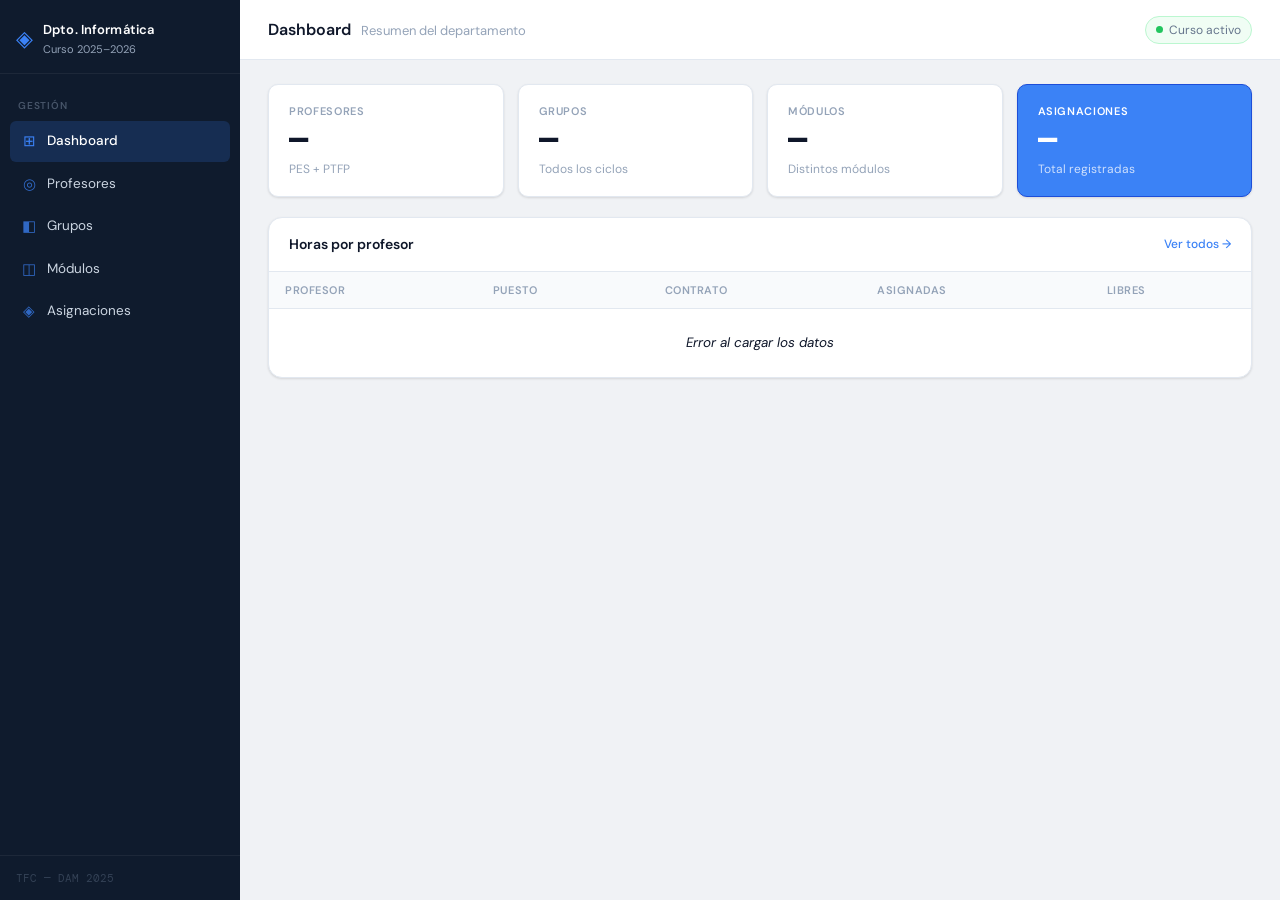
==== frontend/index.html @ a9669d0b "Dashboard-profesores Cración del indexl.html , el dasboard y la pagina profesores" ====
<!DOCTYPE html>
<html lang="es">
<head>
  <meta charset="UTF-8">
  <meta name="viewport" content="width=device-width, initial-scale=1.0">
  <title>Gestión de Horas — Dpto. Informática</title>
  <link rel="preconnect" href="https://fonts.googleapis.com">
  <link href="https://fonts.googleapis.com/css2?family=DM+Sans:wght@300;400;500;600&family=DM+Mono:wght@400;500&display=swap" rel="stylesheet">
  <link rel="stylesheet" href="css/main.css">
</head>
<body>

  <aside class="sidebar">
    <div class="sidebar-header">
      <div class="sidebar-logo">
        <span class="logo-icon">◈</span>
        <div>
          <div class="logo-title">Dpto. Informática</div>
          <div class="logo-sub">Curso 2025–2026</div>
        </div>
      </div>
    </div>

    <nav class="sidebar-nav">
      <div class="nav-section-label">Gestión</div>
      <a href="index.html" class="nav-item active" data-page="dashboard">
        <span class="nav-icon">⊞</span> Dashboard
      </a>
      <a href="pages/profesores.html" class="nav-item" data-page="profesores">
        <span class="nav-icon">◎</span> Profesores
      </a>
      <a href="pages/grupos.html" class="nav-item" data-page="grupos">
        <span class="nav-icon">◧</span> Grupos
      </a>
      <a href="pages/modulos.html" class="nav-item" data-page="modulos">
        <span class="nav-icon">◫</span> Módulos
      </a>
      <a href="pages/asignaciones.html" class="nav-item" data-page="asignaciones">
        <span class="nav-icon">◈</span> Asignaciones
      </a>
    </nav>

    <div class="sidebar-footer">
      <div class="sidebar-footer-text">TFC — DAM 2025</div>
    </div>
  </aside>

  <main class="main-content">
    <header class="topbar">
      <div class="topbar-left">
        <h1 class="page-title">Dashboard</h1>
        <span class="page-sub">Resumen del departamento</span>
      </div>
      <div class="topbar-right">
        <div class="topbar-badge">
          <span class="badge-dot"></span>
          Curso activo
        </div>
      </div>
    </header>

    <div class="content-area">

      <!-- Tarjetas resumen -->
      <div class="stats-grid">
        <div class="stat-card" id="card-profesores">
          <div class="stat-label">Profesores</div>
          <div class="stat-value" id="stat-profesores">—</div>
          <div class="stat-hint">PES + PTFP</div>
        </div>
        <div class="stat-card" id="card-grupos">
          <div class="stat-label">Grupos</div>
          <div class="stat-value" id="stat-grupos">—</div>
          <div class="stat-hint">Todos los ciclos</div>
        </div>
        <div class="stat-card" id="card-modulos">
          <div class="stat-label">Módulos</div>
          <div class="stat-value" id="stat-modulos">—</div>
          <div class="stat-hint">Distintos módulos</div>
        </div>
        <div class="stat-card stat-card--accent" id="card-asignaciones">
          <div class="stat-label">Asignaciones</div>
          <div class="stat-value" id="stat-asignaciones">—</div>
          <div class="stat-hint">Total registradas</div>
        </div>
      </div>

      <!-- Tabla rápida de horas por profesor -->
      <div class="card">
        <div class="card-header">
          <span class="card-title">Horas por profesor</span>
          <a href="pages/profesores.html" class="card-link">Ver todos →</a>
        </div>
        <div class="table-wrap">
          <table class="table" id="tabla-horas">
            <thead>
              <tr>
                <th>Profesor</th>
                <th>Puesto</th>
                <th>Contrato</th>
                <th>Asignadas</th>
                <th>Libres</th>
              </tr>
            </thead>
            <tbody id="tbody-horas">
              <tr><td colspan="5" class="table-loading">Cargando...</td></tr>
            </tbody>
          </table>
        </div>
      </div>

    </div>
  </main>

  <script src="js/api.js"></script>
  <script src="js/dashboard.js"></script>
</body>
</html>
---- frontend/css/main.css ----
/* ============================================================
   main.css — Gestión de Horas · Dpto. Informática
   ============================================================ */

/* --- Variables -------------------------------------------- */
:root {
  --sidebar-w: 240px;

  --bg-page:    #f0f2f5;
  --bg-card:    #ffffff;
  --bg-sidebar: #0f1b2d;
  --bg-sidebar-hover: rgba(255,255,255,0.07);
  --bg-sidebar-active: rgba(59,130,246,0.18);

  --accent:       #3b82f6;
  --accent-dark:  #1d4ed8;
  --accent-light: #eff6ff;

  --text-primary:   #0f172a;
  --text-secondary: #64748b;
  --text-muted:     #94a3b8;
  --text-sidebar:   #cbd5e1;
  --text-sidebar-active: #ffffff;

  --border: #e2e8f0;
  --border-strong: #cbd5e1;

  --radius-sm: 6px;
  --radius-md: 10px;
  --radius-lg: 14px;

  --shadow-sm: 0 1px 3px rgba(0,0,0,0.07), 0 1px 2px rgba(0,0,0,0.05);
  --shadow-md: 0 4px 12px rgba(0,0,0,0.08);

  --font: 'DM Sans', sans-serif;
  --font-mono: 'DM Mono', monospace;
}

/* --- Reset ------------------------------------------------- */
*, *::before, *::after { box-sizing: border-box; margin: 0; padding: 0; }
body {
  font-family: var(--font);
  font-size: 14px;
  background: var(--bg-page);
  color: var(--text-primary);
  display: flex;
  min-height: 100vh;
  line-height: 1.5;
}
a { text-decoration: none; color: inherit; }

/* --- Sidebar ---------------------------------------------- */
.sidebar {
  width: var(--sidebar-w);
  min-height: 100vh;
  background: var(--bg-sidebar);
  display: flex;
  flex-direction: column;
  position: fixed;
  top: 0; left: 0;
  z-index: 100;
}

.sidebar-header {
  padding: 20px 16px 16px;
  border-bottom: 1px solid rgba(255,255,255,0.06);
}

.sidebar-logo {
  display: flex;
  align-items: center;
  gap: 10px;
}

.logo-icon {
  font-size: 22px;
  color: var(--accent);
  line-height: 1;
}

.logo-title {
  font-size: 13px;
  font-weight: 600;
  color: #fff;
  letter-spacing: 0.01em;
}

.logo-sub {
  font-size: 11px;
  color: var(--text-muted);
  margin-top: 1px;
}

.sidebar-nav {
  flex: 1;
  padding: 16px 10px;
  display: flex;
  flex-direction: column;
  gap: 2px;
}

.nav-section-label {
  font-size: 10px;
  font-weight: 600;
  letter-spacing: 0.08em;
  text-transform: uppercase;
  color: #475569;
  padding: 8px 8px 6px;
}

.nav-item {
  display: flex;
  align-items: center;
  gap: 9px;
  padding: 9px 10px;
  border-radius: var(--radius-sm);
  color: var(--text-sidebar);
  font-size: 13.5px;
  font-weight: 400;
  transition: background 0.15s, color 0.15s;
  cursor: pointer;
}

.nav-item:hover {
  background: var(--bg-sidebar-hover);
  color: #fff;
}

.nav-item.active {
  background: var(--bg-sidebar-active);
  color: var(--text-sidebar-active);
  font-weight: 500;
}

.nav-icon {
  font-size: 15px;
  width: 18px;
  text-align: center;
  flex-shrink: 0;
  color: var(--accent);
  opacity: 0.75;
}

.nav-item.active .nav-icon { opacity: 1; }

.sidebar-footer {
  padding: 14px 16px;
  border-top: 1px solid rgba(255,255,255,0.06);
}

.sidebar-footer-text {
  font-size: 11px;
  color: #334155;
  font-family: var(--font-mono);
}

/* --- Main content ----------------------------------------- */
.main-content {
  margin-left: var(--sidebar-w);
  flex: 1;
  display: flex;
  flex-direction: column;
  min-height: 100vh;
}

/* --- Topbar ----------------------------------------------- */
.topbar {
  background: var(--bg-card);
  border-bottom: 1px solid var(--border);
  padding: 0 28px;
  height: 60px;
  display: flex;
  align-items: center;
  justify-content: space-between;
  position: sticky;
  top: 0;
  z-index: 50;
}

.topbar-left {
  display: flex;
  align-items: baseline;
  gap: 10px;
}

.page-title {
  font-size: 16px;
  font-weight: 600;
  color: var(--text-primary);
}

.page-sub {
  font-size: 13px;
  color: var(--text-muted);
}

.topbar-badge {
  display: flex;
  align-items: center;
  gap: 6px;
  font-size: 12px;
  color: var(--text-secondary);
  background: #f0fdf4;
  border: 1px solid #bbf7d0;
  border-radius: 20px;
  padding: 4px 10px;
}

.badge-dot {
  width: 7px;
  height: 7px;
  border-radius: 50%;
  background: #22c55e;
}

/* --- Content area ----------------------------------------- */
.content-area {
  padding: 24px 28px;
  display: flex;
  flex-direction: column;
  gap: 20px;
}

/* --- Stats grid ------------------------------------------- */
.stats-grid {
  display: grid;
  grid-template-columns: repeat(4, 1fr);
  gap: 14px;
}

.stat-card {
  background: var(--bg-card);
  border: 1px solid var(--border);
  border-radius: var(--radius-md);
  padding: 18px 20px;
  box-shadow: var(--shadow-sm);
  transition: box-shadow 0.2s;
}

.stat-card:hover { box-shadow: var(--shadow-md); }

.stat-card--accent {
  background: var(--accent);
  border-color: var(--accent-dark);
}

.stat-card--accent .stat-label,
.stat-card--accent .stat-value,
.stat-card--accent .stat-hint { color: #fff; }

.stat-card--accent .stat-hint { opacity: 0.75; }

.stat-label {
  font-size: 11px;
  font-weight: 600;
  text-transform: uppercase;
  letter-spacing: 0.06em;
  color: var(--text-muted);
  margin-bottom: 6px;
}

.stat-value {
  font-size: 30px;
  font-weight: 600;
  color: var(--text-primary);
  line-height: 1;
  font-family: var(--font-mono);
}

.stat-hint {
  font-size: 12px;
  color: var(--text-muted);
  margin-top: 4px;
}

/* --- Card ------------------------------------------------- */
.card {
  background: var(--bg-card);
  border: 1px solid var(--border);
  border-radius: var(--radius-lg);
  box-shadow: var(--shadow-sm);
  overflow: hidden;
}

.card-header {
  display: flex;
  align-items: center;
  justify-content: space-between;
  padding: 16px 20px;
  border-bottom: 1px solid var(--border);
}

.card-title {
  font-size: 14px;
  font-weight: 600;
  color: var(--text-primary);
}

.card-link {
  font-size: 12px;
  color: var(--accent);
  font-weight: 500;
  transition: color 0.15s;
}
.card-link:hover { color: var(--accent-dark); }

/* --- Tabla ------------------------------------------------ */
.table-wrap {
  overflow-x: auto;
}

.table {
  width: 100%;
  border-collapse: collapse;
}

.table thead tr {
  background: #f8fafc;
}

.table th {
  padding: 10px 16px;
  text-align: left;
  font-size: 11px;
  font-weight: 600;
  text-transform: uppercase;
  letter-spacing: 0.05em;
  color: var(--text-muted);
  border-bottom: 1px solid var(--border);
  white-space: nowrap;
}

.table td {
  padding: 11px 16px;
  font-size: 13.5px;
  color: var(--text-primary);
  border-bottom: 1px solid var(--border);
}

.table tbody tr:last-child td { border-bottom: none; }

.table tbody tr:hover { background: #f8fafc; }

.table-loading {
  text-align: center;
  color: var(--text-muted);
  font-style: italic;
  padding: 24px !important;
}

/* --- Badges puesto ---------------------------------------- */
.badge {
  display: inline-block;
  padding: 2px 8px;
  border-radius: 4px;
  font-size: 11px;
  font-weight: 600;
  letter-spacing: 0.04em;
  font-family: var(--font-mono);
}

.badge-pes  { background: #eff6ff; color: #1d4ed8; border: 1px solid #bfdbfe; }
.badge-ptfp { background: #f0fdf4; color: #166534; border: 1px solid #bbf7d0; }

/* --- Barra de horas --------------------------------------- */
.horas-bar {
  display: flex;
  align-items: center;
  gap: 8px;
}

.bar-track {
  width: 80px;
  height: 6px;
  background: var(--border);
  border-radius: 3px;
  overflow: hidden;
}

.bar-fill {
  height: 100%;
  border-radius: 3px;
  background: var(--accent);
  transition: width 0.4s ease;
}

.bar-fill.over { background: #ef4444; }
.bar-fill.full { background: #22c55e; }

/* --- Botones ---------------------------------------------- */
.btn {
  display: inline-flex;
  align-items: center;
  gap: 6px;
  padding: 7px 14px;
  border-radius: var(--radius-sm);
  font-size: 13px;
  font-weight: 500;
  font-family: var(--font);
  cursor: pointer;
  border: none;
  transition: background 0.15s, box-shadow 0.15s;
}

.btn-primary {
  background: var(--accent);
  color: #fff;
}
.btn-primary:hover { background: var(--accent-dark); }

.btn-secondary {
  background: var(--bg-card);
  color: var(--text-primary);
  border: 1px solid var(--border-strong);
}
.btn-secondary:hover { background: #f1f5f9; }

.btn-danger {
  background: #fee2e2;
  color: #b91c1c;
  border: 1px solid #fecaca;
}
.btn-danger:hover { background: #fecaca; }

.btn-sm {
  padding: 4px 10px;
  font-size: 12px;
}

/* --- Formularios ------------------------------------------ */
.form-grid {
  display: grid;
  grid-template-columns: 1fr 1fr;
  gap: 14px;
}

.form-group {
  display: flex;
  flex-direction: column;
  gap: 5px;
}

.form-group.full { grid-column: 1 / -1; }

label {
  font-size: 12px;
  font-weight: 500;
  color: var(--text-secondary);
}

input, select, textarea {
  font-family: var(--font);
  font-size: 13.5px;
  padding: 8px 11px;
  border: 1px solid var(--border-strong);
  border-radius: var(--radius-sm);
  background: var(--bg-card);
  color: var(--text-primary);
  transition: border-color 0.15s, box-shadow 0.15s;
  outline: none;
}

input:focus, select:focus, textarea:focus {
  border-color: var(--accent);
  box-shadow: 0 0 0 3px rgba(59,130,246,0.12);
}

/* --- Modal ------------------------------------------------ */
.modal-overlay {
  position: fixed;
  inset: 0;
  background: rgba(15,27,45,0.5);
  backdrop-filter: blur(2px);
  z-index: 200;
  display: flex;
  align-items: center;
  justify-content: center;
  opacity: 0;
  pointer-events: none;
  transition: opacity 0.2s;
}

.modal-overlay.open {
  opacity: 1;
  pointer-events: all;
}

.modal {
  background: var(--bg-card);
  border-radius: var(--radius-lg);
  box-shadow: 0 20px 60px rgba(0,0,0,0.2);
  width: 520px;
  max-width: 90vw;
  max-height: 90vh;
  overflow-y: auto;
  transform: translateY(12px);
  transition: transform 0.2s;
}

.modal-overlay.open .modal { transform: translateY(0); }

.modal-header {
  display: flex;
  align-items: center;
  justify-content: space-between;
  padding: 18px 22px;
  border-bottom: 1px solid var(--border);
}

.modal-title {
  font-size: 15px;
  font-weight: 600;
}

.modal-close {
  background: none;
  border: none;
  font-size: 20px;
  color: var(--text-muted);
  cursor: pointer;
  padding: 2px 6px;
  border-radius: 4px;
  transition: background 0.15s;
}
.modal-close:hover { background: var(--bg-page); color: var(--text-primary); }

.modal-body { padding: 20px 22px; }

.modal-footer {
  display: flex;
  justify-content: flex-end;
  gap: 10px;
  padding: 14px 22px;
  border-top: 1px solid var(--border);
}

/* --- Buscador / toolbar ----------------------------------- */
.toolbar {
  display: flex;
  align-items: center;
  justify-content: space-between;
  gap: 12px;
  flex-wrap: wrap;
}

.search-input {
  padding: 7px 12px;
  border: 1px solid var(--border-strong);
  border-radius: var(--radius-sm);
  font-size: 13px;
  width: 240px;
}

/* --- Alerta ----------------------------------------------- */
.alert {
  padding: 10px 14px;
  border-radius: var(--radius-sm);
  font-size: 13px;
  margin-bottom: 14px;
  display: none;
}
.alert.show { display: block; }
.alert-success { background: #f0fdf4; color: #166534; border: 1px solid #bbf7d0; }
.alert-error   { background: #fef2f2; color: #b91c1c; border: 1px solid #fecaca; }

/* --- Responsive ------------------------------------------- */
@media (max-width: 900px) {
  .stats-grid { grid-template-columns: repeat(2, 1fr); }
}

@media (max-width: 640px) {
  .sidebar { transform: translateX(-100%); }
  .main-content { margin-left: 0; }
  .stats-grid { grid-template-columns: 1fr 1fr; }
  .form-grid { grid-template-columns: 1fr; }
}
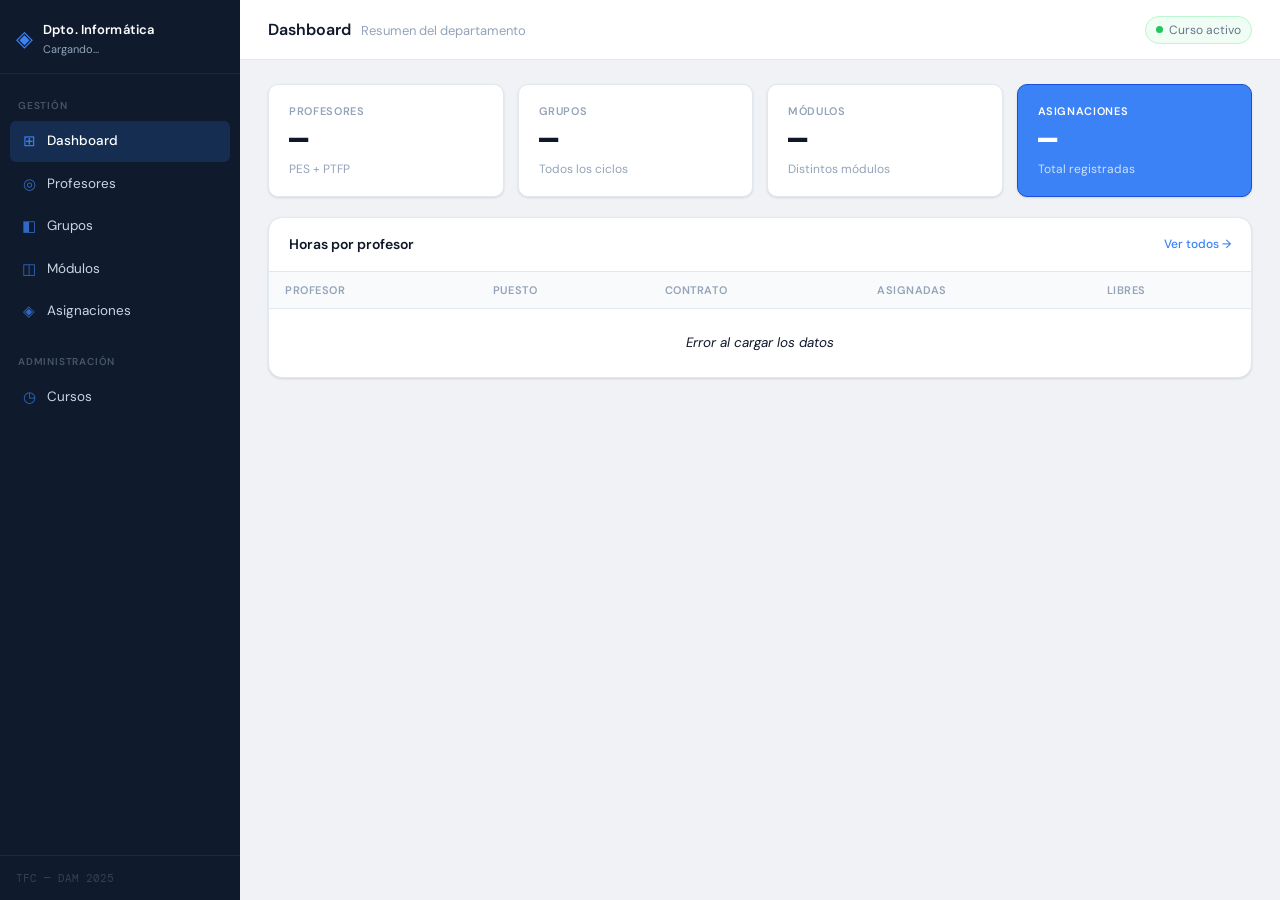
==== commit c48cefae: "Tabla_curso_escolar - Tabla nueva, gestiona los años lectivos (migracion_curso.sql) - profesor — se " ====
--- a/frontend/index.html
+++ b/frontend/index.html
@@ -16,33 +16,21 @@
         <span class="logo-icon">◈</span>
         <div>
           <div class="logo-title">Dpto. Informática</div>
-          <div class="logo-sub">Curso 2025–2026</div>
+          <div class="logo-sub" id="curso-activo-label">Cargando...</div>
         </div>
       </div>
     </div>
-
     <nav class="sidebar-nav">
       <div class="nav-section-label">Gestión</div>
-      <a href="index.html" class="nav-item active" data-page="dashboard">
-        <span class="nav-icon">⊞</span> Dashboard
-      </a>
-      <a href="pages/profesores.html" class="nav-item" data-page="profesores">
-        <span class="nav-icon">◎</span> Profesores
-      </a>
-      <a href="pages/grupos.html" class="nav-item" data-page="grupos">
-        <span class="nav-icon">◧</span> Grupos
-      </a>
-      <a href="pages/modulos.html" class="nav-item" data-page="modulos">
-        <span class="nav-icon">◫</span> Módulos
-      </a>
-      <a href="pages/asignaciones.html" class="nav-item" data-page="asignaciones">
-        <span class="nav-icon">◈</span> Asignaciones
-      </a>
+      <a href="index.html"          class="nav-item active"><span class="nav-icon">⊞</span> Dashboard</a>
+      <a href="pages/profesores.html" class="nav-item"><span class="nav-icon">◎</span> Profesores</a>
+      <a href="pages/grupos.html"     class="nav-item"><span class="nav-icon">◧</span> Grupos</a>
+      <a href="pages/modulos.html"    class="nav-item"><span class="nav-icon">◫</span> Módulos</a>
+      <a href="pages/asignaciones.html" class="nav-item"><span class="nav-icon">◈</span> Asignaciones</a>
+      <div class="nav-section-label" style="margin-top:12px">Administración</div>
+      <a href="pages/cursos.html"   class="nav-item"><span class="nav-icon">◷</span> Cursos</a>
     </nav>
-
-    <div class="sidebar-footer">
-      <div class="sidebar-footer-text">TFC — DAM 2025</div>
-    </div>
+    <div class="sidebar-footer"><div class="sidebar-footer-text">TFC — DAM 2025</div></div>
   </aside>
 
   <main class="main-content">
@@ -60,32 +48,29 @@
     </header>
 
     <div class="content-area">
-
-      <!-- Tarjetas resumen -->
       <div class="stats-grid">
-        <div class="stat-card" id="card-profesores">
+        <div class="stat-card">
           <div class="stat-label">Profesores</div>
           <div class="stat-value" id="stat-profesores">—</div>
           <div class="stat-hint">PES + PTFP</div>
         </div>
-        <div class="stat-card" id="card-grupos">
+        <div class="stat-card">
           <div class="stat-label">Grupos</div>
           <div class="stat-value" id="stat-grupos">—</div>
           <div class="stat-hint">Todos los ciclos</div>
         </div>
-        <div class="stat-card" id="card-modulos">
+        <div class="stat-card">
           <div class="stat-label">Módulos</div>
           <div class="stat-value" id="stat-modulos">—</div>
           <div class="stat-hint">Distintos módulos</div>
         </div>
-        <div class="stat-card stat-card--accent" id="card-asignaciones">
+        <div class="stat-card stat-card--accent">
           <div class="stat-label">Asignaciones</div>
           <div class="stat-value" id="stat-asignaciones">—</div>
           <div class="stat-hint">Total registradas</div>
         </div>
       </div>
 
-      <!-- Tabla rápida de horas por profesor -->
       <div class="card">
         <div class="card-header">
           <span class="card-title">Horas por profesor</span>
@@ -108,11 +93,17 @@
           </table>
         </div>
       </div>
-
     </div>
   </main>
 
   <script src="js/api.js"></script>
   <script src="js/dashboard.js"></script>
+  <script>
+    // Mostrar curso activo en sidebar
+    api.get('cursos/activo').then(c => {
+      const el = document.getElementById('curso-activo-label');
+      if (el) el.textContent = c.nombre;
+    }).catch(() => {});
+  </script>
 </body>
 </html>
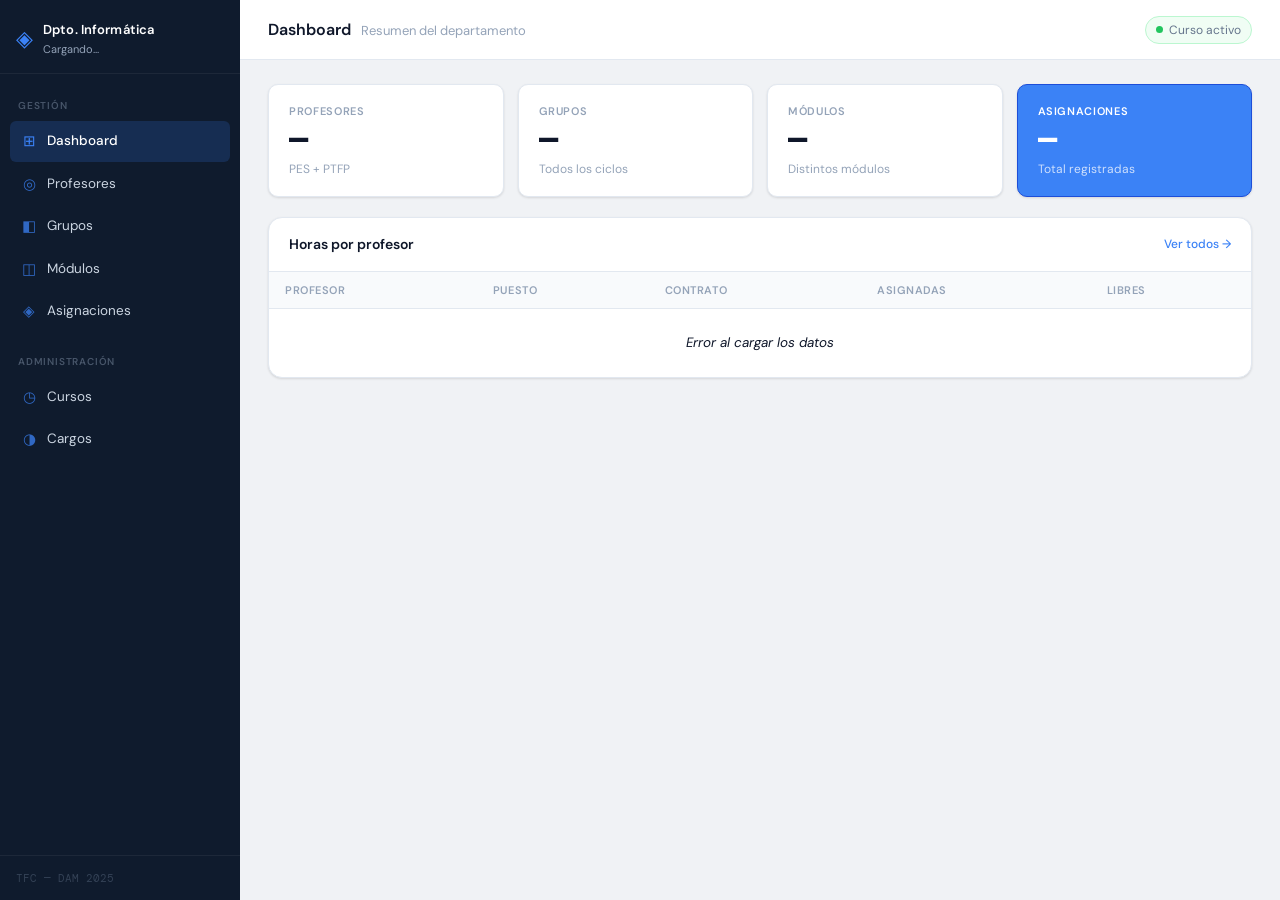
==== commit 29e2c137: "Uso vistas Aplicamos las vistas creadas en la base de datos y corregimos el pequeño error de no ver " ====
--- a/frontend/index.html
+++ b/frontend/index.html
@@ -29,6 +29,7 @@
       <a href="pages/asignaciones.html" class="nav-item"><span class="nav-icon">◈</span> Asignaciones</a>
       <div class="nav-section-label" style="margin-top:12px">Administración</div>
       <a href="pages/cursos.html"   class="nav-item"><span class="nav-icon">◷</span> Cursos</a>
+      <a href="pages/cargos.html"   class="nav-item"><span class="nav-icon">◑</span> Cargos</a>
     </nav>
     <div class="sidebar-footer"><div class="sidebar-footer-text">TFC — DAM 2025</div></div>
   </aside>
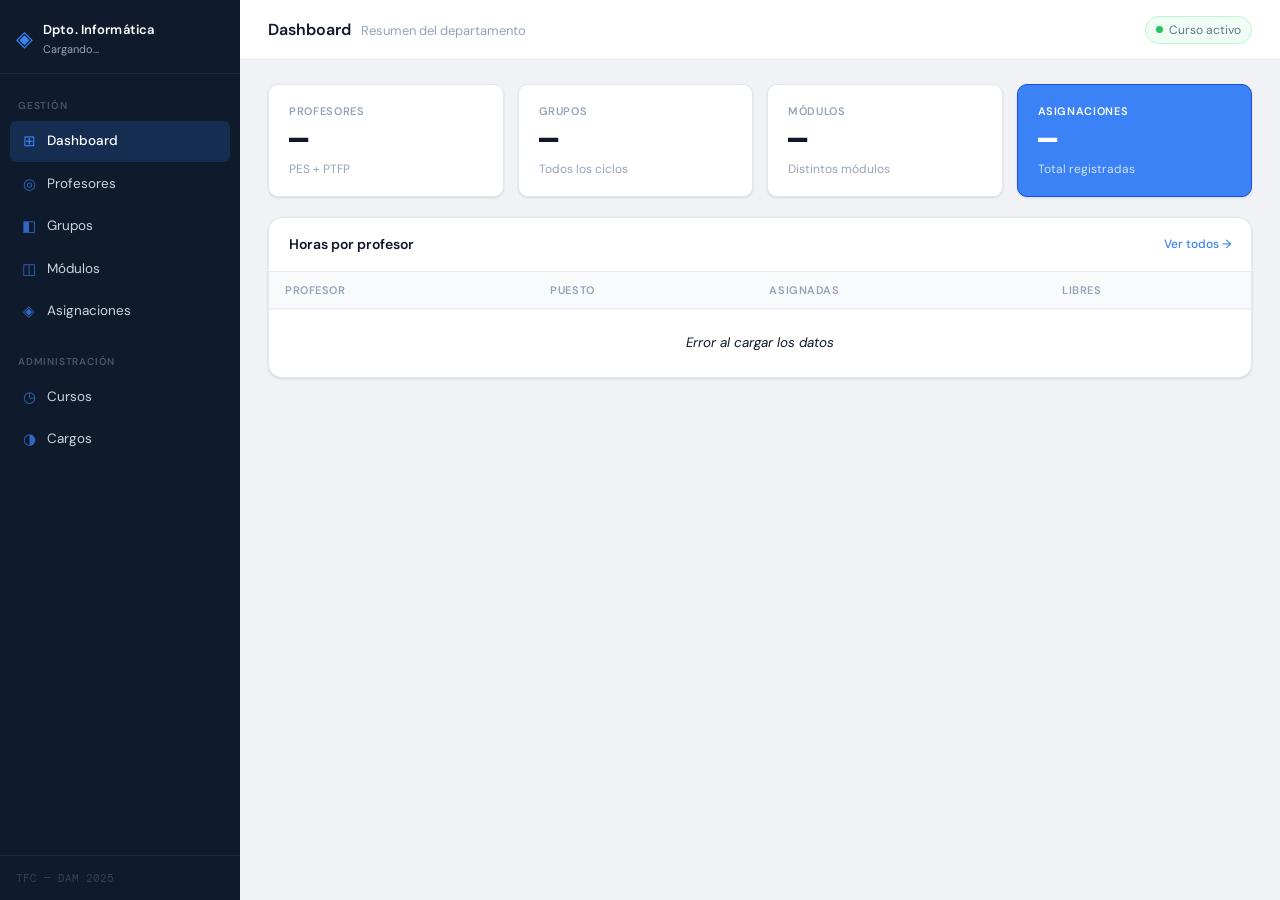
==== commit 4368e324: "Responsive Adaptative Los cambios responsive que hay que hacer en main.css:  1. Móvil (< 640px) — si" ====
--- a/frontend/index.html
+++ b/frontend/index.html
@@ -83,13 +83,12 @@
               <tr>
                 <th>Profesor</th>
                 <th>Puesto</th>
-                <th>Contrato</th>
                 <th>Asignadas</th>
                 <th>Libres</th>
               </tr>
             </thead>
             <tbody id="tbody-horas">
-              <tr><td colspan="5" class="table-loading">Cargando...</td></tr>
+              <tr><td colspan="4" class="table-loading">Cargando...</td></tr>
             </tbody>
           </table>
         </div>
@@ -106,5 +105,6 @@
       if (el) el.textContent = c.nombre;
     }).catch(() => {});
   </script>
+  <script src="js/hamburger.js"></script>
 </body>
 </html>
--- a/frontend/css/main.css
+++ b/frontend/css/main.css
@@ -59,6 +59,7 @@
   position: fixed;
   top: 0; left: 0;
   z-index: 100;
+  transition: transform 0.25s ease;
 }
 
 .sidebar-header {
@@ -154,6 +155,29 @@
   font-family: var(--font-mono);
 }
 
+/* --- Overlay para móvil ----------------------------------- */
+.sidebar-overlay {
+  display: none;
+  position: fixed;
+  inset: 0;
+  background: rgba(0,0,0,0.5);
+  z-index: 99;
+}
+
+.sidebar-overlay.show { display: block; }
+
+/* --- Botón hamburguesa ------------------------------------ */
+.hamburger {
+  display: none;
+  background: none;
+  border: none;
+  cursor: pointer;
+  padding: 6px;
+  color: var(--text-primary);
+  font-size: 20px;
+  line-height: 1;
+}
+
 /* --- Main content ----------------------------------------- */
 .main-content {
   margin-left: var(--sidebar-w);
@@ -161,6 +185,7 @@
   display: flex;
   flex-direction: column;
   min-height: 100vh;
+  min-width: 0;
 }
 
 /* --- Topbar ----------------------------------------------- */
@@ -175,23 +200,30 @@
   position: sticky;
   top: 0;
   z-index: 50;
+  gap: 12px;
 }
 
 .topbar-left {
   display: flex;
   align-items: baseline;
   gap: 10px;
+  min-width: 0;
+  flex: 1;
 }
 
 .page-title {
   font-size: 16px;
   font-weight: 600;
   color: var(--text-primary);
+  white-space: nowrap;
 }
 
 .page-sub {
   font-size: 13px;
   color: var(--text-muted);
+  white-space: nowrap;
+  overflow: hidden;
+  text-overflow: ellipsis;
 }
 
 .topbar-badge {
@@ -204,6 +236,7 @@
   border: 1px solid #bbf7d0;
   border-radius: 20px;
   padding: 4px 10px;
+  white-space: nowrap;
 }
 
 .badge-dot {
@@ -211,6 +244,7 @@
   height: 7px;
   border-radius: 50%;
   background: #22c55e;
+  flex-shrink: 0;
 }
 
 /* --- Content area ----------------------------------------- */
@@ -288,6 +322,8 @@
   justify-content: space-between;
   padding: 16px 20px;
   border-bottom: 1px solid var(--border);
+  flex-wrap: wrap;
+  gap: 10px;
 }
 
 .card-title {
@@ -307,11 +343,13 @@
 /* --- Tabla ------------------------------------------------ */
 .table-wrap {
   overflow-x: auto;
+  -webkit-overflow-scrolling: touch;
 }
 
 .table {
   width: 100%;
   border-collapse: collapse;
+  min-width: 500px;
 }
 
 .table thead tr {
@@ -338,7 +376,6 @@
 }
 
 .table tbody tr:last-child td { border-bottom: none; }
-
 .table tbody tr:hover { background: #f8fafc; }
 
 .table-loading {
@@ -400,6 +437,7 @@
   cursor: pointer;
   border: none;
   transition: background 0.15s, box-shadow 0.15s;
+  white-space: nowrap;
 }
 
 .btn-primary {
@@ -458,6 +496,7 @@
   color: var(--text-primary);
   transition: border-color 0.15s, box-shadow 0.15s;
   outline: none;
+  width: 100%;
 }
 
 input:focus, select:focus, textarea:focus {
@@ -478,6 +517,7 @@
   opacity: 0;
   pointer-events: none;
   transition: opacity 0.2s;
+  padding: 16px;
 }
 
 .modal-overlay.open {
@@ -490,7 +530,7 @@
   border-radius: var(--radius-lg);
   box-shadow: 0 20px 60px rgba(0,0,0,0.2);
   width: 520px;
-  max-width: 90vw;
+  max-width: 100%;
   max-height: 90vh;
   overflow-y: auto;
   transform: translateY(12px);
@@ -505,6 +545,10 @@
   justify-content: space-between;
   padding: 18px 22px;
   border-bottom: 1px solid var(--border);
+  position: sticky;
+  top: 0;
+  background: var(--bg-card);
+  z-index: 1;
 }
 
 .modal-title {
@@ -521,6 +565,7 @@
   padding: 2px 6px;
   border-radius: 4px;
   transition: background 0.15s;
+  flex-shrink: 0;
 }
 .modal-close:hover { background: var(--bg-page); color: var(--text-primary); }
 
@@ -532,15 +577,18 @@
   gap: 10px;
   padding: 14px 22px;
   border-top: 1px solid var(--border);
+  position: sticky;
+  bottom: 0;
+  background: var(--bg-card);
 }
 
 /* --- Buscador / toolbar ----------------------------------- */
 .toolbar {
   display: flex;
   align-items: center;
-  justify-content: space-between;
   gap: 12px;
   flex-wrap: wrap;
+  flex: 1;
 }
 
 .search-input {
@@ -549,6 +597,7 @@
   border-radius: var(--radius-sm);
   font-size: 13px;
   width: 240px;
+  max-width: 100%;
 }
 
 /* --- Alerta ----------------------------------------------- */
@@ -563,14 +612,132 @@
 .alert-success { background: #f0fdf4; color: #166534; border: 1px solid #bbf7d0; }
 .alert-error   { background: #fef2f2; color: #b91c1c; border: 1px solid #fecaca; }
 
-/* --- Responsive ------------------------------------------- */
+.nav-disabled {
+  opacity: 0.35;
+  cursor: not-allowed;
+  pointer-events: none;
+}
+
+/* ============================================================
+   RESPONSIVE
+   ============================================================ */
+
+/* --- Tablet (≤ 900px) ------------------------------------- */
 @media (max-width: 900px) {
-  .stats-grid { grid-template-columns: repeat(2, 1fr); }
-}
-
-@media (max-width: 640px) {
-  .sidebar { transform: translateX(-100%); }
-  .main-content { margin-left: 0; }
-  .stats-grid { grid-template-columns: 1fr 1fr; }
-  .form-grid { grid-template-columns: 1fr; }
-}
+  .stats-grid {
+    grid-template-columns: repeat(2, 1fr);
+  }
+
+  .page-sub { display: none; }
+
+  .search-input { width: 180px; }
+}
+
+/* --- Tablet pequeña (≤ 768px) ----------------------------- */
+@media (max-width: 768px) {
+  :root { --sidebar-w: 240px; }
+
+  .sidebar {
+    transform: translateX(-100%);
+    box-shadow: none;
+  }
+
+  .sidebar.open {
+    transform: translateX(0);
+    box-shadow: 4px 0 24px rgba(0,0,0,0.3);
+  }
+
+  .main-content {
+    margin-left: 0;
+  }
+
+  .hamburger {
+    display: flex;
+    align-items: center;
+    justify-content: center;
+  }
+
+  .topbar {
+    padding: 0 16px;
+  }
+
+  .content-area {
+    padding: 16px;
+  }
+
+  .stats-grid {
+    grid-template-columns: repeat(2, 1fr);
+    gap: 10px;
+  }
+
+  .stat-value { font-size: 24px; }
+
+  .card-header {
+    padding: 12px 16px;
+  }
+
+  .table th,
+  .table td {
+    padding: 8px 12px;
+    font-size: 12.5px;
+  }
+
+  .form-grid {
+    grid-template-columns: 1fr;
+  }
+
+  .modal {
+    width: 100% !important;
+    max-width: 100% !important;
+    border-radius: var(--radius-md);
+  }
+
+  .toolbar {
+    width: 100%;
+  }
+
+  .search-input {
+    flex: 1;
+    width: auto;
+    min-width: 120px;
+  }
+}
+
+/* --- Móvil (≤ 480px) -------------------------------------- */
+@media (max-width: 480px) {
+  .stats-grid {
+    grid-template-columns: 1fr 1fr;
+    gap: 8px;
+  }
+
+  .stat-card { padding: 12px 14px; }
+  .stat-value { font-size: 20px; }
+  .stat-label { font-size: 10px; }
+
+  .btn { padding: 6px 10px; font-size: 12px; }
+  .btn-sm { padding: 3px 8px; font-size: 11px; }
+
+  .topbar { height: 52px; }
+  .page-title { font-size: 15px; }
+
+  .topbar-badge { display: none; }
+
+  .modal-overlay { padding: 8px; }
+
+  .modal-body { padding: 14px 16px; }
+  .modal-header { padding: 14px 16px; }
+  .modal-footer { padding: 10px 16px; }
+
+  .horas-bar .bar-track { width: 50px; }
+
+  /* Ocultar columnas menos importantes en móvil */
+  .table .hide-mobile { display: none; }
+}
+
+/* --- Checkboxes de módulos en modal ---------------------- */
+@media (max-width: 768px) {
+  #check-modulos-grupo,
+  #check-grupos {
+    grid-template-columns: 1fr !important;
+  }
+}
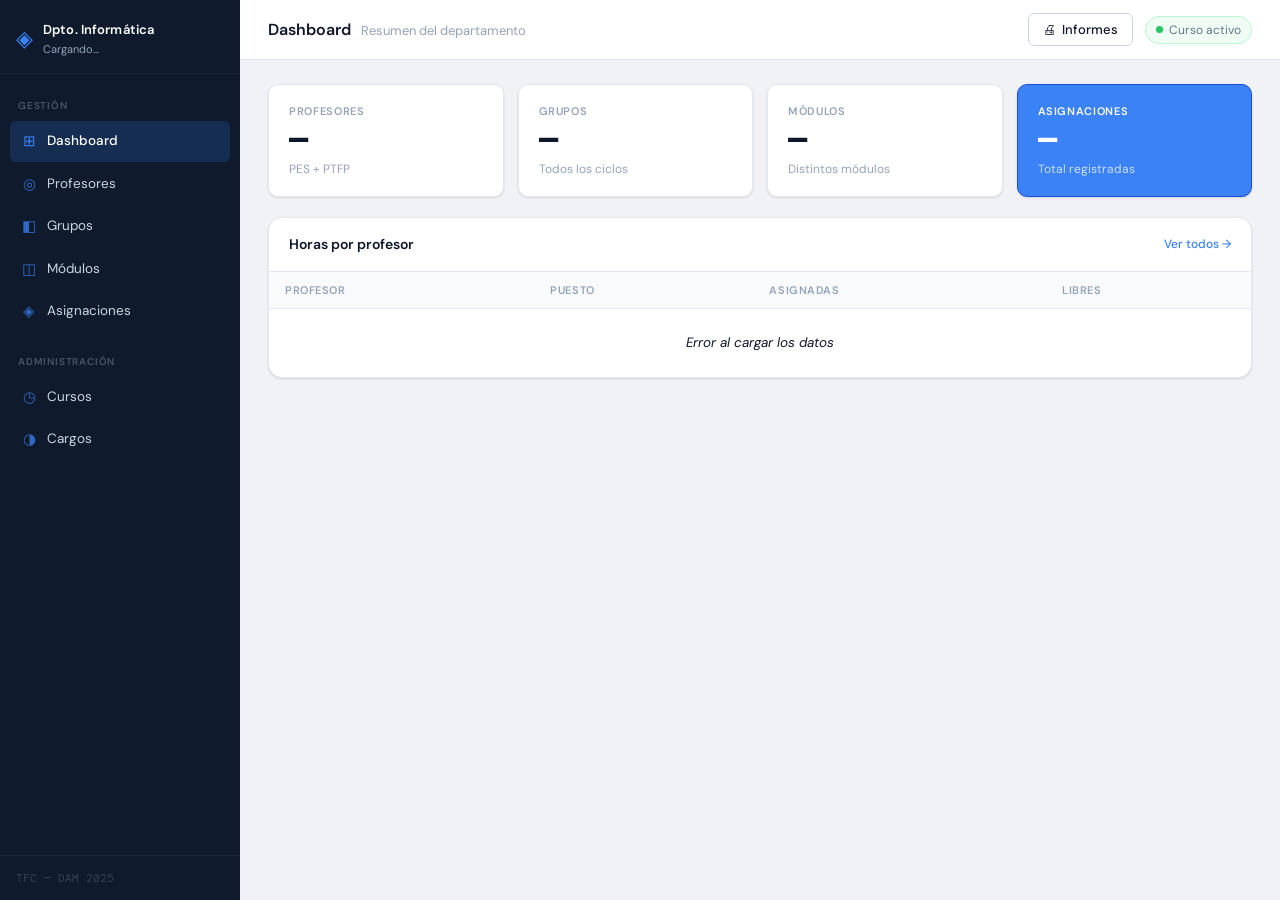
==== commit 8da368ad: "Informes Agregamos el botón informes para generar informes en pdf, excel e impresión directa.  Para " ====
--- a/frontend/index.html
+++ b/frontend/index.html
@@ -3,7 +3,7 @@
 <head>
   <meta charset="UTF-8">
   <meta name="viewport" content="width=device-width, initial-scale=1.0">
-  <title>Gestión de Horas — Dpto. Informática</title>
+  <title>Dashboard — Dpto. Informática</title>
   <link rel="preconnect" href="https://fonts.googleapis.com">
   <link href="https://fonts.googleapis.com/css2?family=DM+Sans:wght@300;400;500;600&family=DM+Mono:wght@400;500&display=swap" rel="stylesheet">
   <link rel="stylesheet" href="css/main.css">
@@ -22,14 +22,14 @@
     </div>
     <nav class="sidebar-nav">
       <div class="nav-section-label">Gestión</div>
-      <a href="index.html"          class="nav-item active"><span class="nav-icon">⊞</span> Dashboard</a>
+      <a href="index.html"            class="nav-item active"><span class="nav-icon">⊞</span> Dashboard</a>
       <a href="pages/profesores.html" class="nav-item"><span class="nav-icon">◎</span> Profesores</a>
       <a href="pages/grupos.html"     class="nav-item"><span class="nav-icon">◧</span> Grupos</a>
       <a href="pages/modulos.html"    class="nav-item"><span class="nav-icon">◫</span> Módulos</a>
       <a href="pages/asignaciones.html" class="nav-item"><span class="nav-icon">◈</span> Asignaciones</a>
       <div class="nav-section-label" style="margin-top:12px">Administración</div>
-      <a href="pages/cursos.html"   class="nav-item"><span class="nav-icon">◷</span> Cursos</a>
-      <a href="pages/cargos.html"   class="nav-item"><span class="nav-icon">◑</span> Cargos</a>
+      <a href="pages/cursos.html"     class="nav-item"><span class="nav-icon">◷</span> Cursos</a>
+      <a href="pages/cargos.html"     class="nav-item"><span class="nav-icon">◑</span> Cargos</a>
     </nav>
     <div class="sidebar-footer"><div class="sidebar-footer-text">TFC — DAM 2025</div></div>
   </aside>
@@ -40,15 +40,20 @@
         <h1 class="page-title">Dashboard</h1>
         <span class="page-sub">Resumen del departamento</span>
       </div>
-      <div class="topbar-right">
+      <div style="display:flex;align-items:center;gap:12px">
+        <button class="btn btn-secondary" onclick="openModal('modal-informes')" style="display:flex;align-items:center;gap:6px">
+          <span>🖨</span> Informes
+        </button>
         <div class="topbar-badge">
           <span class="badge-dot"></span>
-          Curso activo
+          <span id="curso-activo-badge">Curso activo</span>
         </div>
       </div>
     </header>
 
     <div class="content-area">
+      <div id="alert-box" class="alert"></div>
+
       <div class="stats-grid">
         <div class="stat-card">
           <div class="stat-label">Profesores</div>
@@ -78,11 +83,11 @@
           <a href="pages/profesores.html" class="card-link">Ver todos →</a>
         </div>
         <div class="table-wrap">
-          <table class="table" id="tabla-horas">
+          <table class="table">
             <thead>
               <tr>
                 <th>Profesor</th>
-                <th>Puesto</th>
+                <th class="hide-mobile">Puesto</th>
                 <th>Asignadas</th>
                 <th>Libres</th>
               </tr>
@@ -96,15 +101,61 @@
     </div>
   </main>
 
+  <!-- Modal informes -->
+  <div class="modal-overlay" id="modal-informes">
+    <div class="modal" style="width:440px;max-width:95vw">
+      <div class="modal-header">
+        <span class="modal-title">Generar informe</span>
+        <button class="modal-close" onclick="closeModal('modal-informes')">✕</button>
+      </div>
+      <div class="modal-body">
+        <p style="font-size:13px;color:var(--text-secondary);margin-bottom:20px">
+          Informe de horas asignadas por profesor — módulos y cargos del curso activo.
+        </p>
+
+        <div style="display:flex;flex-direction:column;gap:12px">
+          <div style="border:1px solid var(--border);border-radius:var(--radius-md);padding:16px;display:flex;align-items:center;justify-content:space-between">
+            <div>
+              <div style="font-weight:600;font-size:13px">🖨 Imprimir</div>
+              <div style="font-size:12px;color:var(--text-muted);margin-top:2px">Abre la ventana de impresión del navegador</div>
+            </div>
+            <button class="btn btn-secondary" onclick="imprimirInforme();closeModal('modal-informes')">Imprimir</button>
+          </div>
+
+          <div style="border:1px solid var(--border);border-radius:var(--radius-md);padding:16px;display:flex;align-items:center;justify-content:space-between">
+            <div>
+              <div style="font-weight:600;font-size:13px">📄 PDF</div>
+              <div style="font-size:12px;color:var(--text-muted);margin-top:2px">Descarga el informe en formato PDF</div>
+            </div>
+            <button class="btn btn-secondary" onclick="exportarPDF();closeModal('modal-informes')">Descargar PDF</button>
+          </div>
+
+          <div style="border:1px solid var(--border);border-radius:var(--radius-md);padding:16px;display:flex;align-items:center;justify-content:space-between">
+            <div>
+              <div style="font-weight:600;font-size:13px">📊 Excel</div>
+              <div style="font-size:12px;color:var(--text-muted);margin-top:2px">Descarga en Excel con 3 hojas: Resumen, Módulos y Cargos</div>
+            </div>
+            <button class="btn btn-primary" onclick="exportarExcel();closeModal('modal-informes')">Descargar Excel</button>
+          </div>
+        </div>
+      </div>
+      <div class="modal-footer">
+        <button class="btn btn-secondary" onclick="closeModal('modal-informes')">Cancelar</button>
+      </div>
+    </div>
+  </div>
+
   <script src="js/api.js"></script>
   <script src="js/dashboard.js"></script>
+  <script src="js/informe.js"></script>
+  <script src="js/hamburger.js"></script>
   <script>
-    // Mostrar curso activo en sidebar
     api.get('cursos/activo').then(c => {
-      const el = document.getElementById('curso-activo-label');
-      if (el) el.textContent = c.nombre;
+      const el  = document.getElementById('curso-activo-label');
+      const el2 = document.getElementById('curso-activo-badge');
+      if (el)  el.textContent  = c.nombre;
+      if (el2) el2.textContent = c.nombre;
     }).catch(() => {});
   </script>
-  <script src="js/hamburger.js"></script>
 </body>
 </html>
--- a/frontend/css/main.css
+++ b/frontend/css/main.css
@@ -468,7 +468,7 @@
 /* --- Formularios ------------------------------------------ */
 .form-grid {
   display: grid;
-  grid-template-columns: 1fr 1fr;
+  
   gap: 14px;
 }
 
@@ -706,7 +706,7 @@
 /* --- Móvil (≤ 480px) -------------------------------------- */
 @media (max-width: 480px) {
   .stats-grid {
-    grid-template-columns: 1fr 1fr;
+    
     gap: 8px;
   }
 
@@ -734,10 +734,12 @@
   .table .hide-mobile { display: none; }
 }
 
-/* --- Checkboxes de módulos en modal ---------------------- */
-@media (max-width: 768px) {
-  #check-modulos-grupo,
-  #check-grupos {
-    grid-template-columns: 1fr !important;
-  }
-}
+
+/* --- Ocultar columnas según tamaño ---------------------- */
+@media (max-width: 900px) {
+  .hide-tablet { display: none !important; }
+}
+
+@media (max-width: 640px) {
+  .hide-mobile { display: none !important; }
+}
